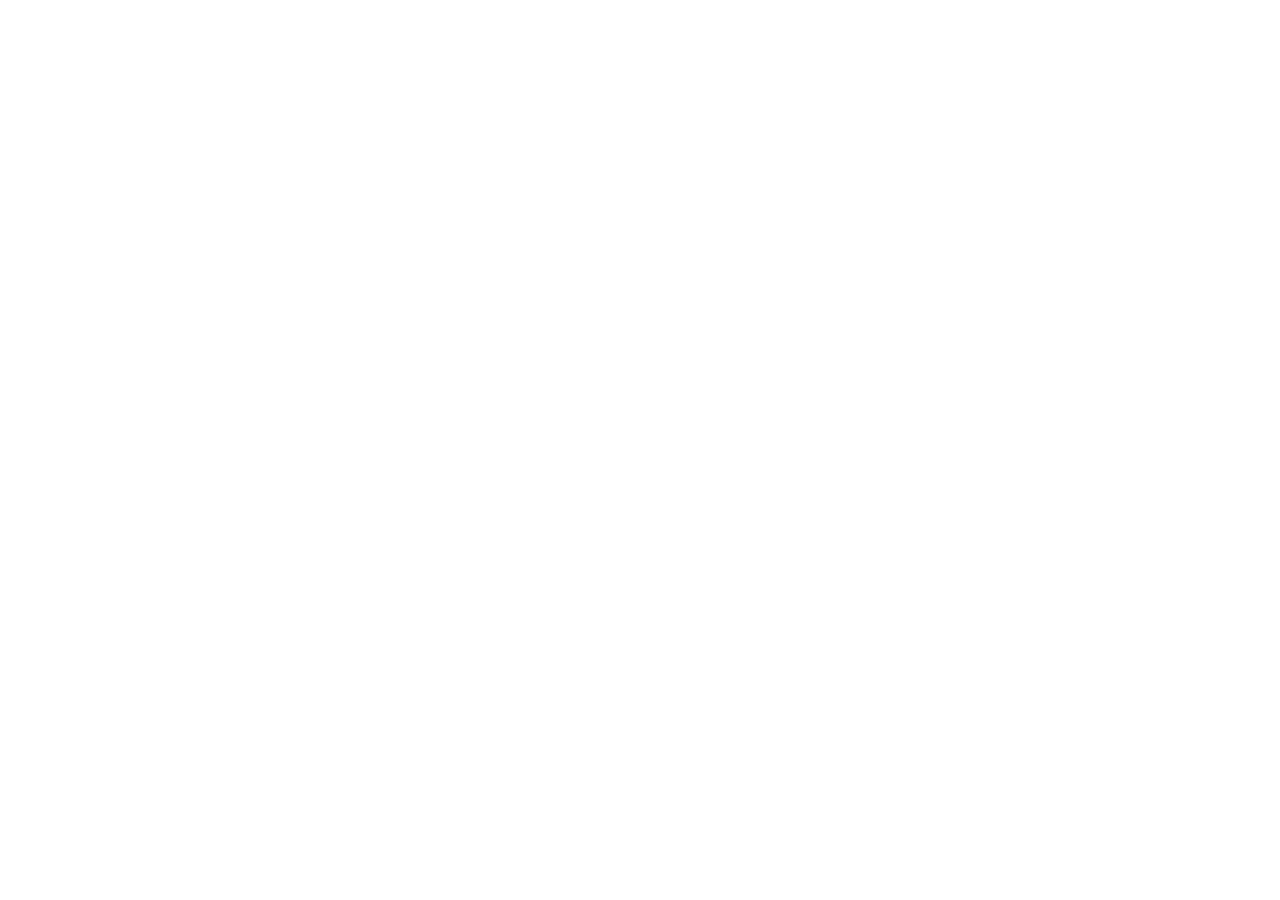
==== calculator/index.html @ eeff244f "Create calculator files" ====
<!DOCTYPE html>
<html lang="en">
<head>
    <meta charset="UTF-8">
    <meta http-equiv="X-UA-Compatible" content="IE=edge">
    <meta name="viewport" content="width=device-width, initial-scale=1.0">
    <title>Calculator</title>
    <link rel="stylesheet" href="style.css">
    <script src="script.js" defer></script>
</head>
<body>
    
</body>
</html>
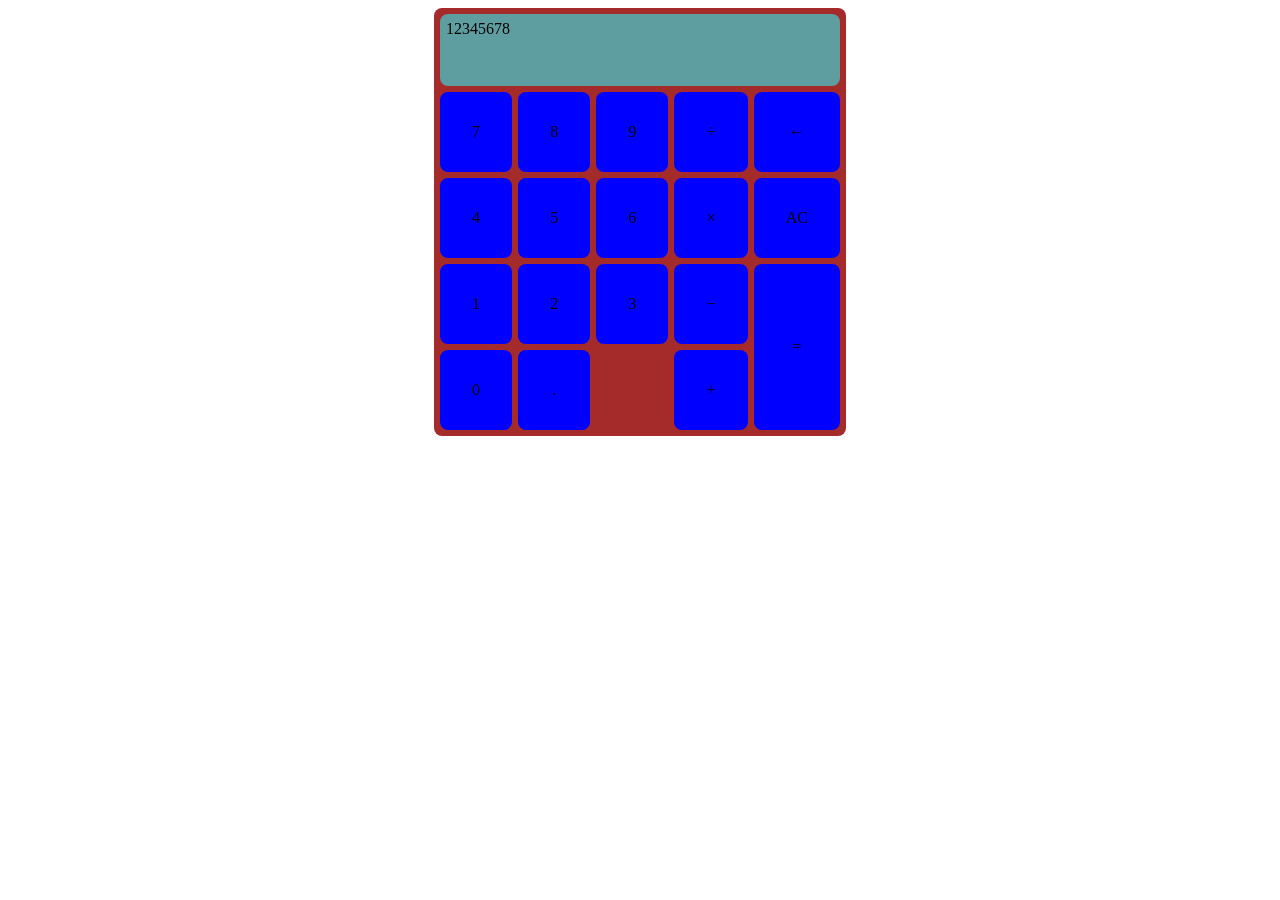
==== commit 2128af83: "Create elements & align them" ====
--- a/calculator/index.html
+++ b/calculator/index.html
@@ -9,6 +9,39 @@
     <script src="script.js" defer></script>
 </head>
 <body>
-    
+    <div class="container">
+        <div class="display">12345678</div>
+        <div class="buttons">
+            <div class="column-1">
+                <div class="button-7">7</div>
+                <div class="button-4">4</div>
+                <div class="button-1">1</div>
+                <div class="button-0">0</div>
+            </div>
+            <div class="column-2">
+                <div class="button-8">8</div>
+                <div class="button-5">5</div>
+                <div class="button-2">2</div>
+                <div class="button-dec">.</div>
+            </div>
+            <div class="column-3">
+                <div class="button-9">9</div>
+                <div class="button-6">6</div>
+                <div class="button-3">3</div>
+                <div class="button-empty"></div>
+            </div>
+            <div class="column-4">
+                <div class="button-div">÷</div>
+                <div class="button-mul">×</div>
+                <div class="button-sub">−</div>
+                <div class="button-add">+</div>
+            </div>
+            <div class="column-5">
+                <div class="button-del">←</div>
+                <div class="button-ac">AC</div>
+                <div class="button-eq">=</div>
+            </div>
+        </div>
+    </div>
 </body>
 </html>
--- a/calculator/style.css
+++ b/calculator/style.css
@@ -0,0 +1,44 @@
+.container {
+    margin: auto;
+    background-color: brown;
+    width: 400px;
+    border-radius: 8px;
+    padding: 6px;
+}
+
+.display {
+    padding: 6px;
+    margin-bottom: 6px;
+    height: 60px;
+    background-color: cadetblue;
+    border-radius: 8px;
+}
+
+.buttons {
+    display: flex;
+    gap: 6px;
+}
+
+.buttons>div {
+    flex: auto;
+    display: flex;
+    flex-direction: column;
+    gap: 6px;
+}
+
+.buttons>div>div {
+    background-color: blue;
+    flex: 0 0 80px;
+    display: flex;
+    justify-content: center;
+    align-items: center;
+    border-radius: 8px;
+}
+
+.buttons .button-empty {
+    display: none;
+}
+
+.buttons .button-eq {
+    flex: 1 0 80px;
+}
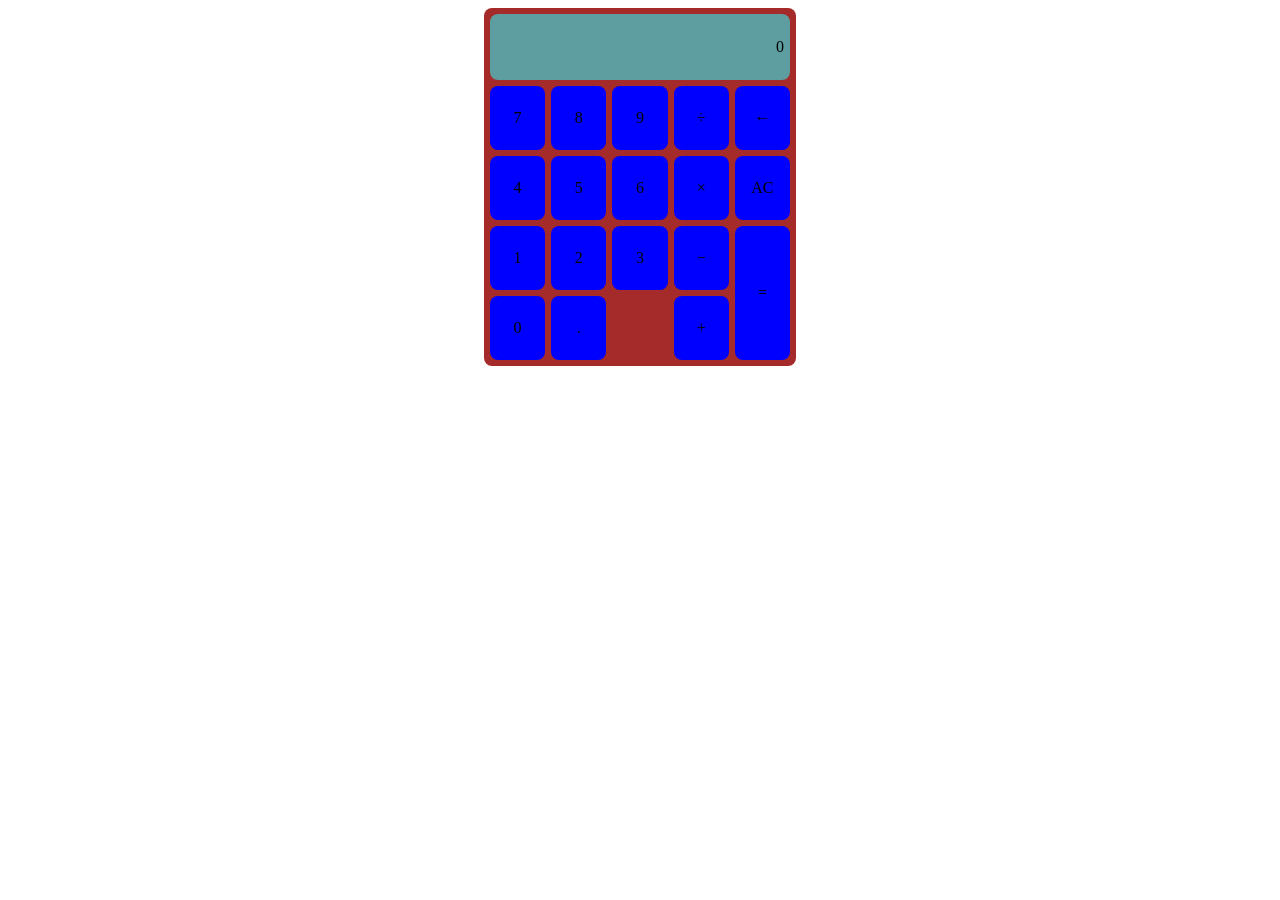
==== commit d1cc5d7c: "Change default display val to 0" ====
--- a/calculator/index.html
+++ b/calculator/index.html
@@ -10,7 +10,7 @@
 </head>
 <body>
     <div class="container">
-        <div class="display">12345678</div>
+        <div class="display">0</div>
         <div class="buttons">
             <div class="column-1">
                 <div class="button-7">7</div>
--- a/calculator/style.css
+++ b/calculator/style.css
@@ -1,7 +1,7 @@
 .container {
     margin: auto;
     background-color: brown;
-    width: 400px;
+    width: 300px;
     border-radius: 8px;
     padding: 6px;
 }
@@ -9,9 +9,12 @@
 .display {
     padding: 6px;
     margin-bottom: 6px;
-    height: 60px;
+    height: 54px;
     background-color: cadetblue;
     border-radius: 8px;
+    display: flex;
+    align-items: center;
+    justify-content: end;
 }
 
 .buttons {
@@ -20,7 +23,7 @@
 }
 
 .buttons>div {
-    flex: auto;
+    flex: 1 1 0;
     display: flex;
     flex-direction: column;
     gap: 6px;
@@ -28,7 +31,7 @@
 
 .buttons>div>div {
     background-color: blue;
-    flex: 0 0 80px;
+    flex: 0 0 64px;
     display: flex;
     justify-content: center;
     align-items: center;
@@ -40,5 +43,5 @@
 }
 
 .buttons .button-eq {
-    flex: 1 0 80px;
+    flex: 1 0 64px;
 }
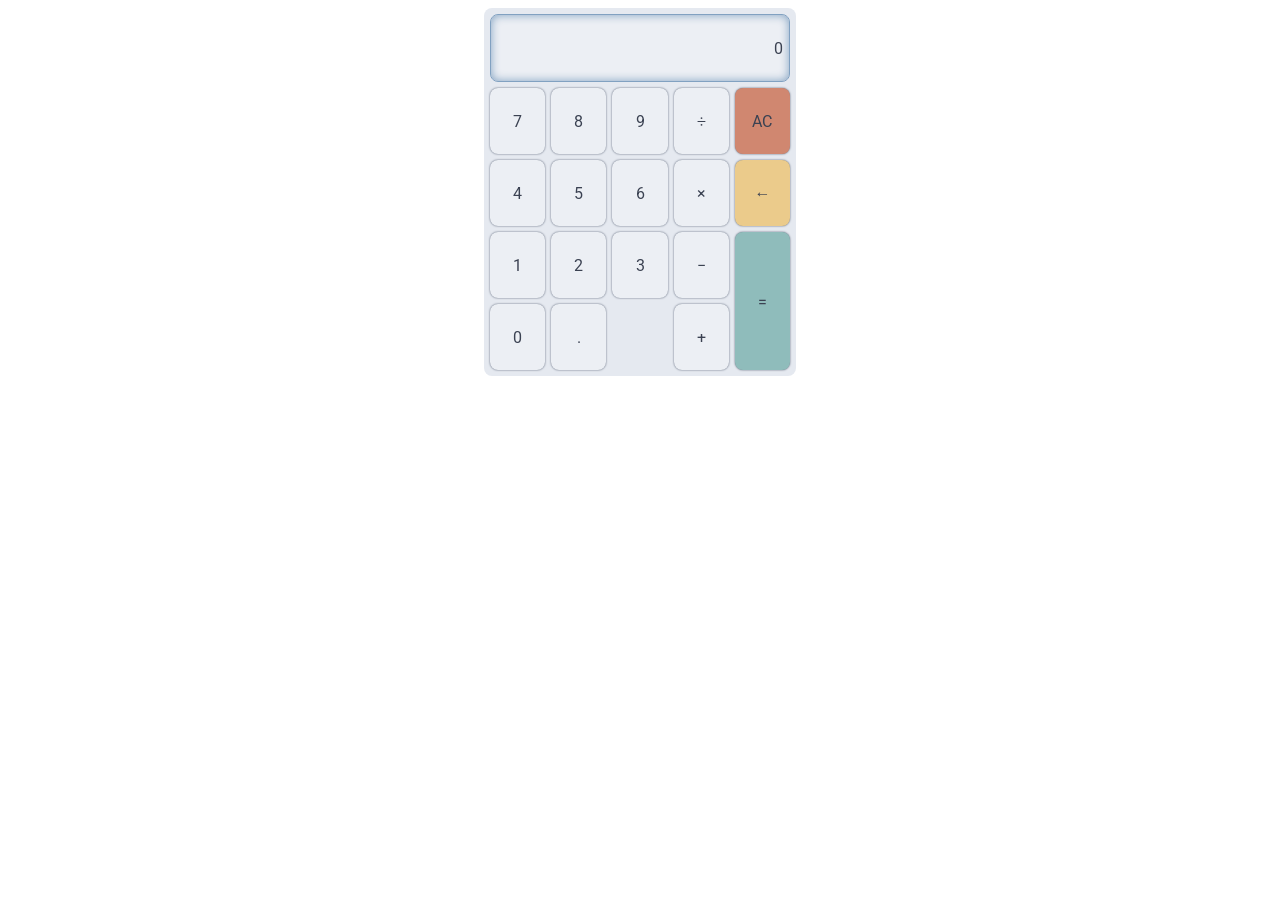
==== commit 6ed18a75: "Move buttons" ====
--- a/calculator/index.html
+++ b/calculator/index.html
@@ -37,8 +37,8 @@
                 <div class="button-add">+</div>
             </div>
             <div class="column-5">
+                <div class="button-ac">AC</div>
                 <div class="button-del">←</div>
-                <div class="button-ac">AC</div>
                 <div class="button-eq">=</div>
             </div>
         </div>
--- a/calculator/style.css
+++ b/calculator/style.css
@@ -1,6 +1,13 @@
+@import url('https://fonts.googleapis.com/css2?family=Roboto:wght@100;400;700;900&display=swap');
+
+* {
+    font-family: Roboto, sans-serif;
+    color: #3B4252;
+}
+
 .container {
     margin: auto;
-    background-color: brown;
+    background-color: #E5E9F0;
     width: 300px;
     border-radius: 8px;
     padding: 6px;
@@ -10,7 +17,9 @@
     padding: 6px;
     margin-bottom: 6px;
     height: 54px;
-    background-color: cadetblue;
+    background-color: #ECEFF4;
+    box-shadow: inset 0 0 10px #81A1C1;
+    border: 1px solid #81A1C1;
     border-radius: 8px;
     display: flex;
     align-items: center;
@@ -30,12 +39,18 @@
 }
 
 .buttons>div>div {
-    background-color: blue;
+    background-color: #ECEFF4;
     flex: 0 0 64px;
     display: flex;
     justify-content: center;
     align-items: center;
+    box-shadow: 0 0 2px #4C566A;
+    border: 1px solid #81A1C100;
     border-radius: 8px;
+}
+
+.buttons>div>div:hover {
+    border: 1px solid #81A1C1FF;
 }
 
 .buttons .button-empty {
@@ -44,4 +59,13 @@
 
 .buttons .button-eq {
     flex: 1 0 64px;
+    background-color: #8FBCBB;
+}
+
+.buttons .button-ac {
+    background-color: #D08770;
+}
+
+.buttons .button-del {
+    background-color: #EBCB8B;
 }
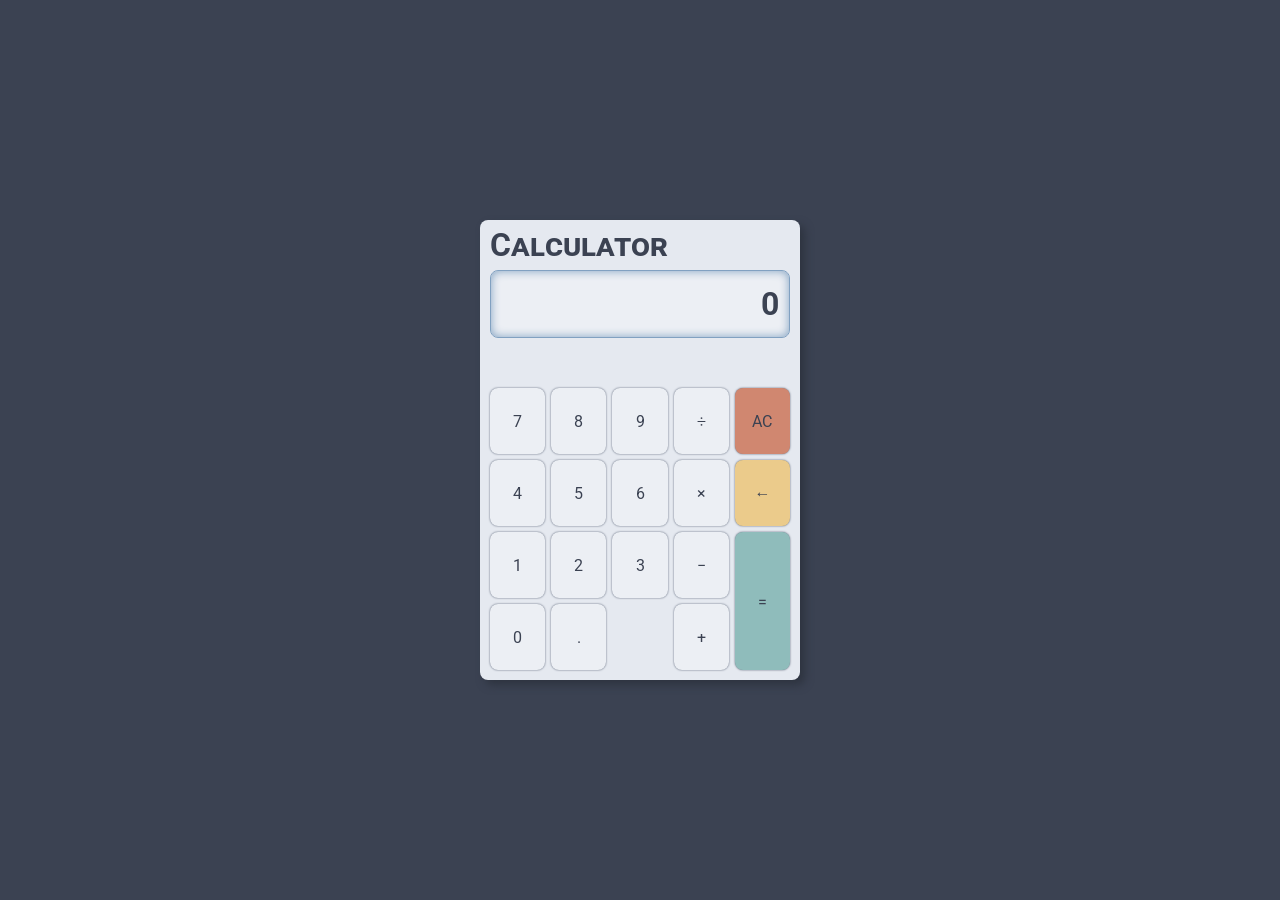
==== commit 4863ee16: "Improve style" ====
--- a/calculator/index.html
+++ b/calculator/index.html
@@ -10,6 +10,7 @@
 </head>
 <body>
     <div class="container">
+        <h1>Calculator</h1>
         <div class="display">0</div>
         <div class="buttons">
             <div class="column-1">
--- a/calculator/style.css
+++ b/calculator/style.css
@@ -1,21 +1,36 @@
-@import url('https://fonts.googleapis.com/css2?family=Roboto:wght@100;400;700;900&display=swap');
+@import url('https://fonts.googleapis.com/css2?family=Roboto:wght@400;700&display=swap');
 
 * {
     font-family: Roboto, sans-serif;
     color: #3B4252;
 }
 
+body {
+    display: flex;
+    justify-content: center;
+    align-items: center;
+    height: 100vh;
+    margin: 0;
+    background-color: #3B4252;
+}
+
+h1 {
+    margin: 0 0 6px 0;
+    font-variant: small-caps;
+    /* border-bottom: 2px solid #3B4252; */
+}
+
 .container {
-    margin: auto;
     background-color: #E5E9F0;
     width: 300px;
     border-radius: 8px;
-    padding: 6px;
+    padding: 6px 10px 10px 10px;
+    box-shadow: 5px 5px 8px #2E3440;
 }
 
 .display {
-    padding: 6px;
-    margin-bottom: 6px;
+    padding: 6px 10px;
+    margin-bottom: 50px;
     height: 54px;
     background-color: #ECEFF4;
     box-shadow: inset 0 0 10px #81A1C1;
@@ -24,6 +39,9 @@
     display: flex;
     align-items: center;
     justify-content: end;
+    font-weight: 700;
+    font-size: 32px;
+    overflow: hidden;
 }
 
 .buttons {
